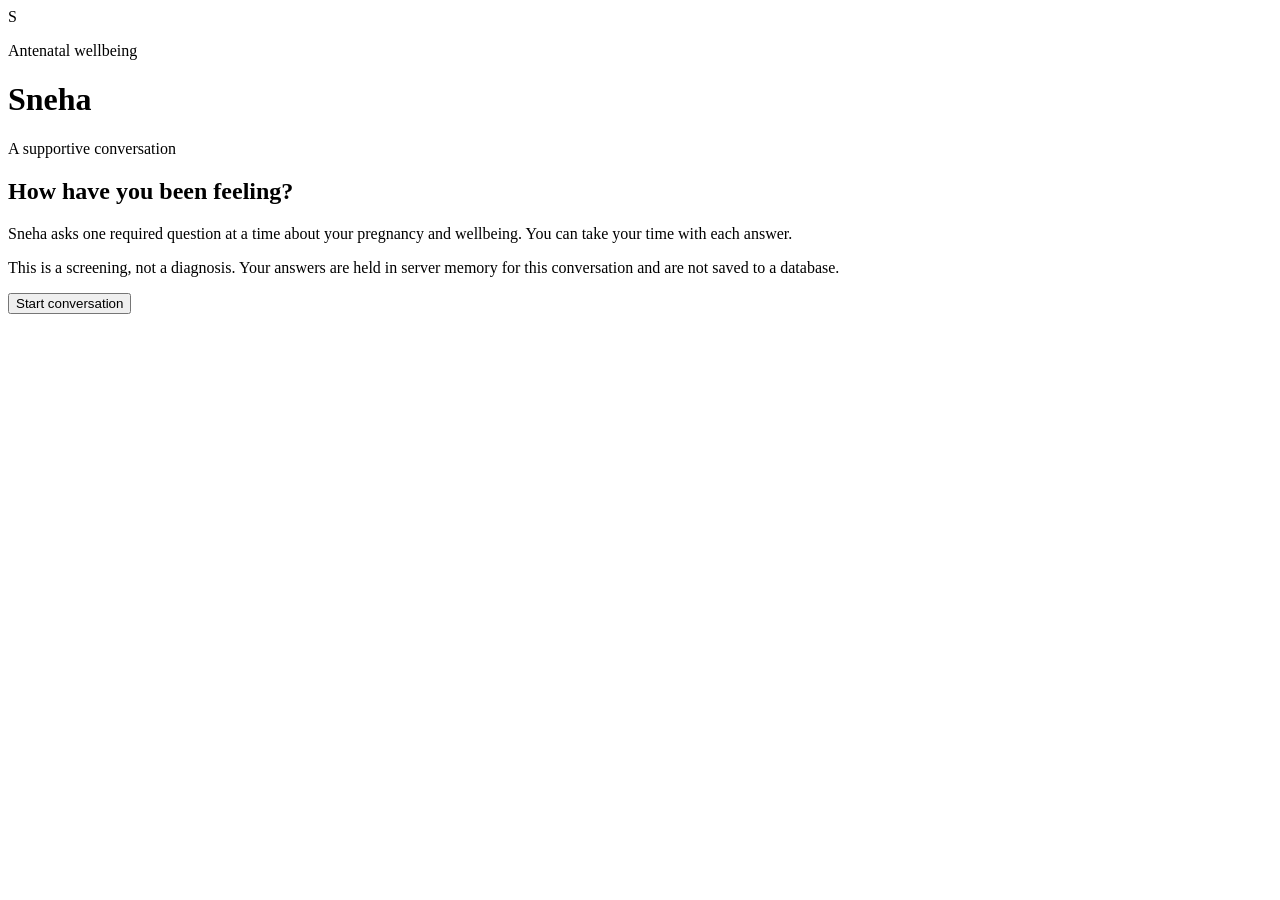
==== frontend/index.html @ eab2104a "v1.2" ====
<!doctype html>
<html lang="en">
  <head>
    <meta charset="utf-8">
    <meta name="viewport" content="width=device-width, initial-scale=1">
    <meta name="theme-color" content="#f5f7f3">
    <title>Sneha Antenatal Screening</title>
    <link rel="stylesheet" href="/static/styles.css?v=20261013-options">
    <script src="/static/app.js?v=20261013-options" defer></script>
  </head>
  <body>
    <main class="page-shell">
      <header class="page-header">
        <div class="brand-mark" aria-hidden="true">S</div>
        <div>
          <p class="eyebrow">Antenatal wellbeing</p>
          <h1>Sneha</h1>
        </div>
      </header>

      <section class="intro-card" aria-labelledby="intro-title">
        <p class="eyebrow">A supportive conversation</p>
        <h2 id="intro-title">How have you been feeling?</h2>
        <p>
          Sneha asks one required question at a time about your pregnancy
          and wellbeing. You can take your time with each answer.
        </p>
        <p class="disclaimer">
          This is a screening, not a diagnosis. Your answers are held in
          server memory for this conversation and are not saved to a database.
        </p>
        <button id="start-button" class="primary-button" type="button">
          Start conversation
        </button>
      </section>

      <section id="conversation-panel" class="conversation-card" hidden>
        <div class="progress-header">
          <div>
            <p class="eyebrow">Interview progress</p>
            <p id="progress-label" class="progress-label">0 of 25 questions</p>
          </div>
          <p id="stage-label" class="stage-label">Getting started</p>
        </div>
        <progress id="progress-bar" max="100" value="0">0%</progress>

        <div
          id="messages"
          class="messages"
          role="log"
          aria-live="polite"
          aria-relevant="additions text"
          aria-label="Conversation with Sneha"
        ></div>

        <form id="reply-form" class="reply-form">
          <label class="sr-only" for="reply-input">Your answer</label>
          <textarea
            id="reply-input"
            name="message"
            rows="2"
            maxlength="4000"
            placeholder="Type your answer..."
            required
          ></textarea>
          <button id="send-button" class="primary-button" type="submit">
            Send
          </button>
        </form>
        <p id="status-message" class="status-message" role="status"></p>
        <section
          id="screening-result"
          class="result-card"
          aria-live="polite"
          hidden
        ></section>
      </section>
    </main>
  </body>
</html>
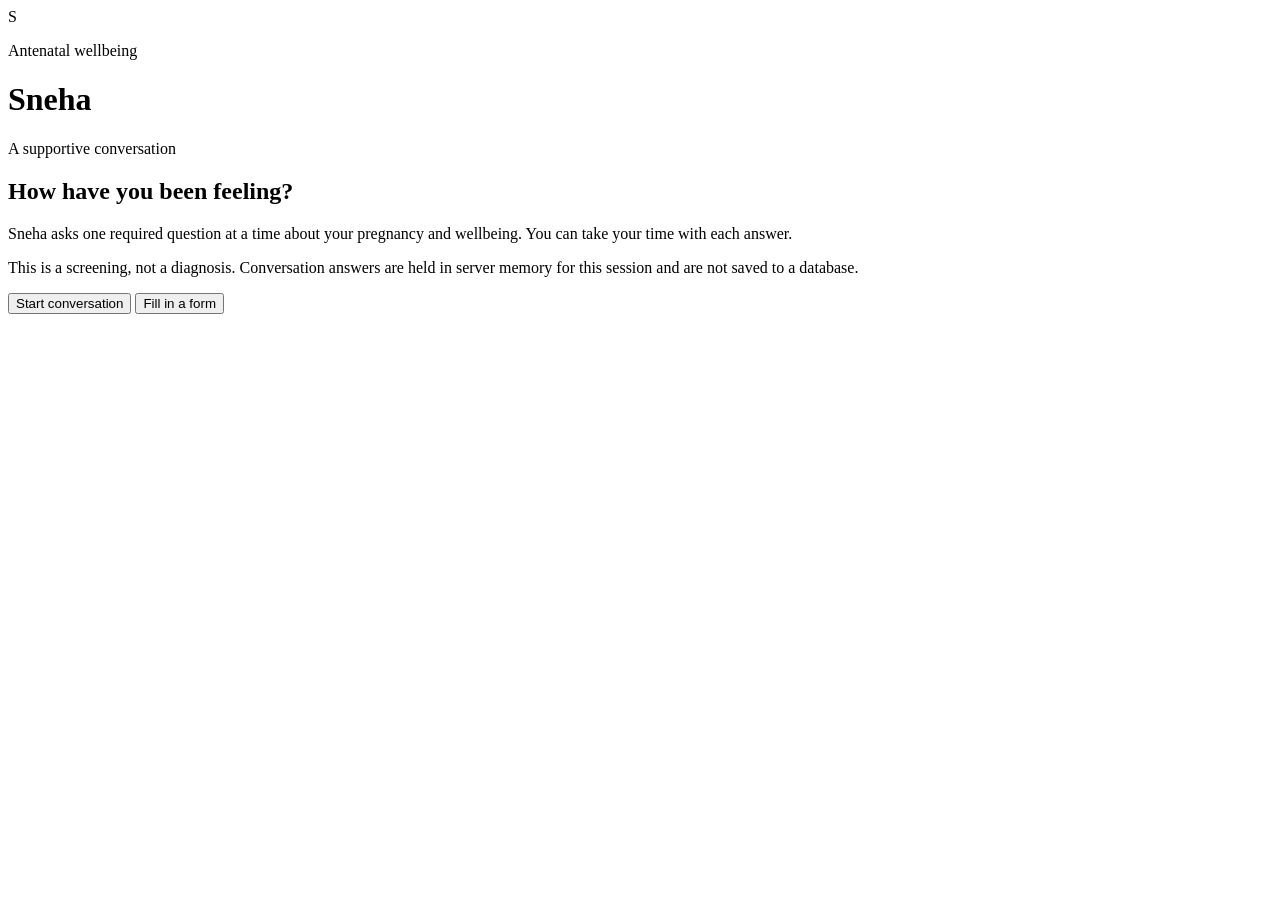
==== commit d1488cd3: "v2.1" ====
--- a/frontend/index.html
+++ b/frontend/index.html
@@ -5,8 +5,8 @@
     <meta name="viewport" content="width=device-width, initial-scale=1">
     <meta name="theme-color" content="#f5f7f3">
     <title>Sneha Antenatal Screening</title>
-    <link rel="stylesheet" href="/static/styles.css?v=20261013-options">
-    <script src="/static/app.js?v=20261013-options" defer></script>
+    <link rel="stylesheet" href="/static/styles.css?v=20261013-voice">
+    <script src="/static/app.js?v=20261013-azure-neural" defer></script>
   </head>
   <body>
     <main class="page-shell">
@@ -26,12 +26,54 @@
           and wellbeing. You can take your time with each answer.
         </p>
         <p class="disclaimer">
-          This is a screening, not a diagnosis. Your answers are held in
-          server memory for this conversation and are not saved to a database.
+          This is a screening, not a diagnosis. Conversation answers are held
+          in server memory for this session and are not saved to a database.
         </p>
-        <button id="start-button" class="primary-button" type="button">
-          Start conversation
-        </button>
+        <div class="mode-buttons">
+          <button id="start-button" class="primary-button" type="button">
+            Start conversation
+          </button>
+          <button id="start-form-button" class="secondary-button" type="button">
+            Fill in a form
+          </button>
+        </div>
+      </section>
+
+      <section id="form-panel" class="conversation-card" hidden>
+        <div>
+          <p class="eyebrow">Antenatal wellbeing questionnaire</p>
+          <h2>Tell us how things have been</h2>
+          <p class="form-intro">
+            Answer each question as best you can. For the symptom questions,
+            think about how often you have experienced each one recently.
+          </p>
+          <p class="disclaimer">
+            This is a screening estimate, not a diagnosis. Your answers are
+            sent to the server to calculate a result and are not saved to a
+            database. If you indicate thoughts of self-harm, the screening
+            stops so we can focus on your immediate safety.
+          </p>
+        </div>
+        <form id="screening-form">
+          <div id="form-fields" class="form-fields">
+            <p id="form-loading" role="status">Loading questions...</p>
+          </div>
+          <div class="form-actions">
+            <button id="form-submit-button" class="primary-button" type="submit">
+              Get screening estimate
+            </button>
+            <button id="back-to-intro-button" class="secondary-button" type="button">
+              Back
+            </button>
+          </div>
+        </form>
+        <p id="form-status-message" class="status-message" role="status"></p>
+        <section
+          id="form-result"
+          class="result-card"
+          aria-live="polite"
+          hidden
+        ></section>
       </section>
 
       <section id="conversation-panel" class="conversation-card" hidden>
@@ -43,6 +85,45 @@
           <p id="stage-label" class="stage-label">Getting started</p>
         </div>
         <progress id="progress-bar" max="100" value="0">0%</progress>
+
+        <div class="sneha-companion" aria-label="Sneha, your supportive screening companion">
+          <svg
+            class="sneha-avatar"
+            viewBox="0 0 120 120"
+            role="img"
+            aria-label="Friendly animated portrait of Sneha"
+            xmlns="http://www.w3.org/2000/svg"
+          >
+            <circle cx="60" cy="60" r="58" fill="#e9f4ed" />
+            <path
+              d="M19 111c3-18 19-29 41-29s38 11 41 29"
+              fill="#3d8069"
+            />
+            <path d="M37 52c-8-19 1-39 23-39s31 20 23 39l-2 18H39z" fill="#294b40" />
+            <circle cx="34" cy="53" r="8" fill="#d1e7da" stroke="#3d8069" stroke-width="3" />
+            <circle cx="86" cy="53" r="8" fill="#d1e7da" stroke="#3d8069" stroke-width="3" />
+            <path d="M42 41c0-12 8-20 18-20s18 8 18 20v18c0 16-8 25-18 25s-18-9-18-25z" fill="#f2c9a8" />
+            <path d="M40 46c-1-16 8-26 20-26 13 0 20 10 20 25-6-2-11-7-14-12-5 7-14 11-26 13" fill="#294b40" />
+            <path d="M49 53h1m20 0h1" stroke="#294b40" stroke-linecap="round" stroke-width="4" />
+            <path class="avatar-mouth-smile" d="M52 67c5 5 11 5 16 0" fill="none" stroke="#9c5550" stroke-linecap="round" stroke-width="3" />
+            <ellipse class="avatar-mouth-speaking" cx="60" cy="67" rx="5" ry="7" fill="#824640" />
+            <path d="M57 71c2 1 4 1 6 0" stroke="#ed9b91" stroke-linecap="round" stroke-width="2" />
+            <circle cx="33" cy="53" r="2" fill="#fff" />
+            <circle cx="87" cy="53" r="2" fill="#fff" />
+          </svg>
+          <div class="companion-copy">
+            <strong>Sneha</strong>
+            <span id="bot-caption" aria-live="polite">Here with you</span>
+          </div>
+          <button
+            id="voice-toggle"
+            class="voice-toggle"
+            type="button"
+            aria-pressed="true"
+          >
+            Voice: On
+          </button>
+        </div>
 
         <div
           id="messages"
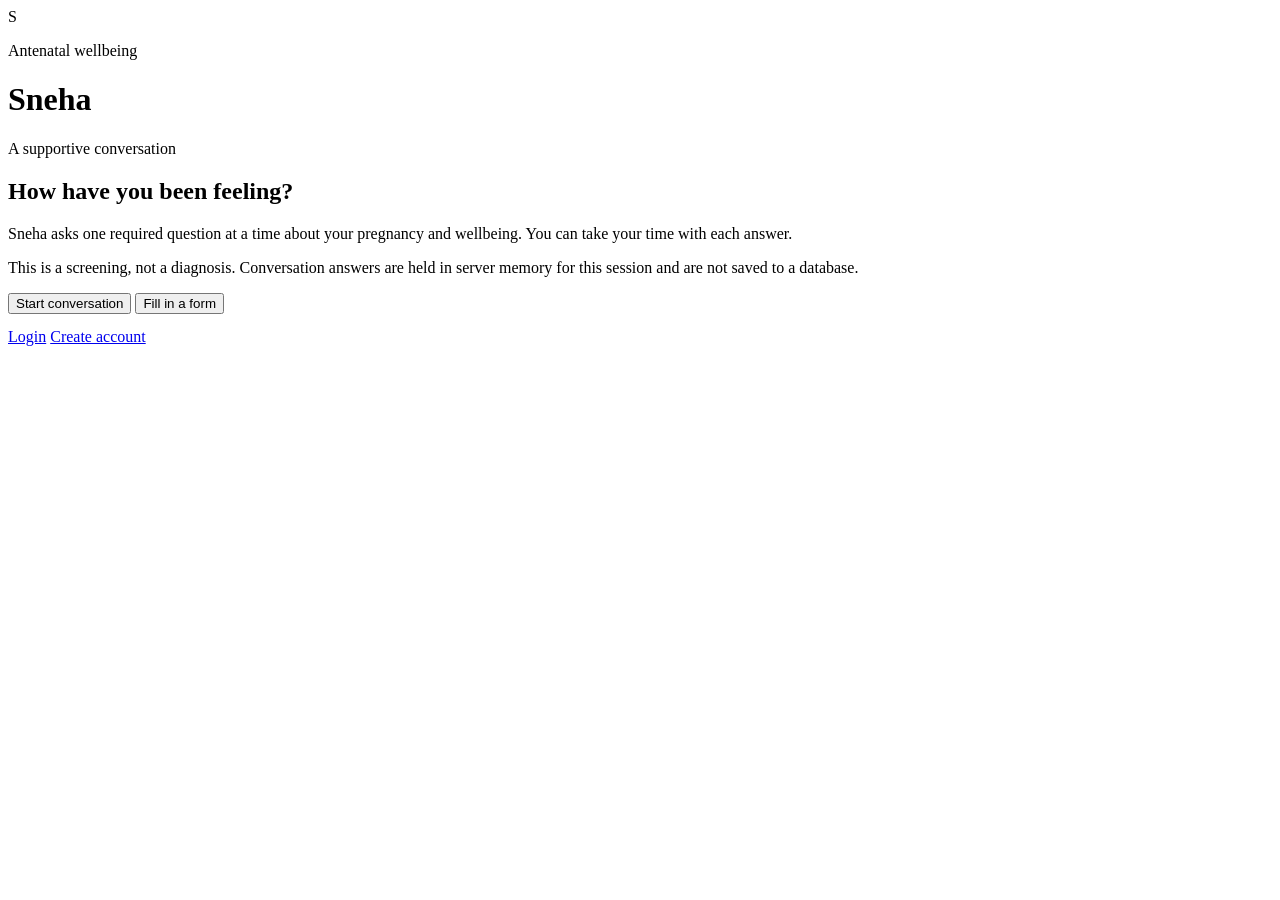
==== commit 25c6d63f: "v3.3" ====
--- a/frontend/index.html
+++ b/frontend/index.html
@@ -36,6 +36,10 @@
           <button id="start-form-button" class="secondary-button" type="button">
             Fill in a form
           </button>
+        </div>
+        <div class="mode-buttons" style="margin-top: 14px;">
+          <a class="secondary-link" href="/auth/login">Login</a>
+          <a class="secondary-link" href="/auth/register">Create account</a>
         </div>
       </section>
 
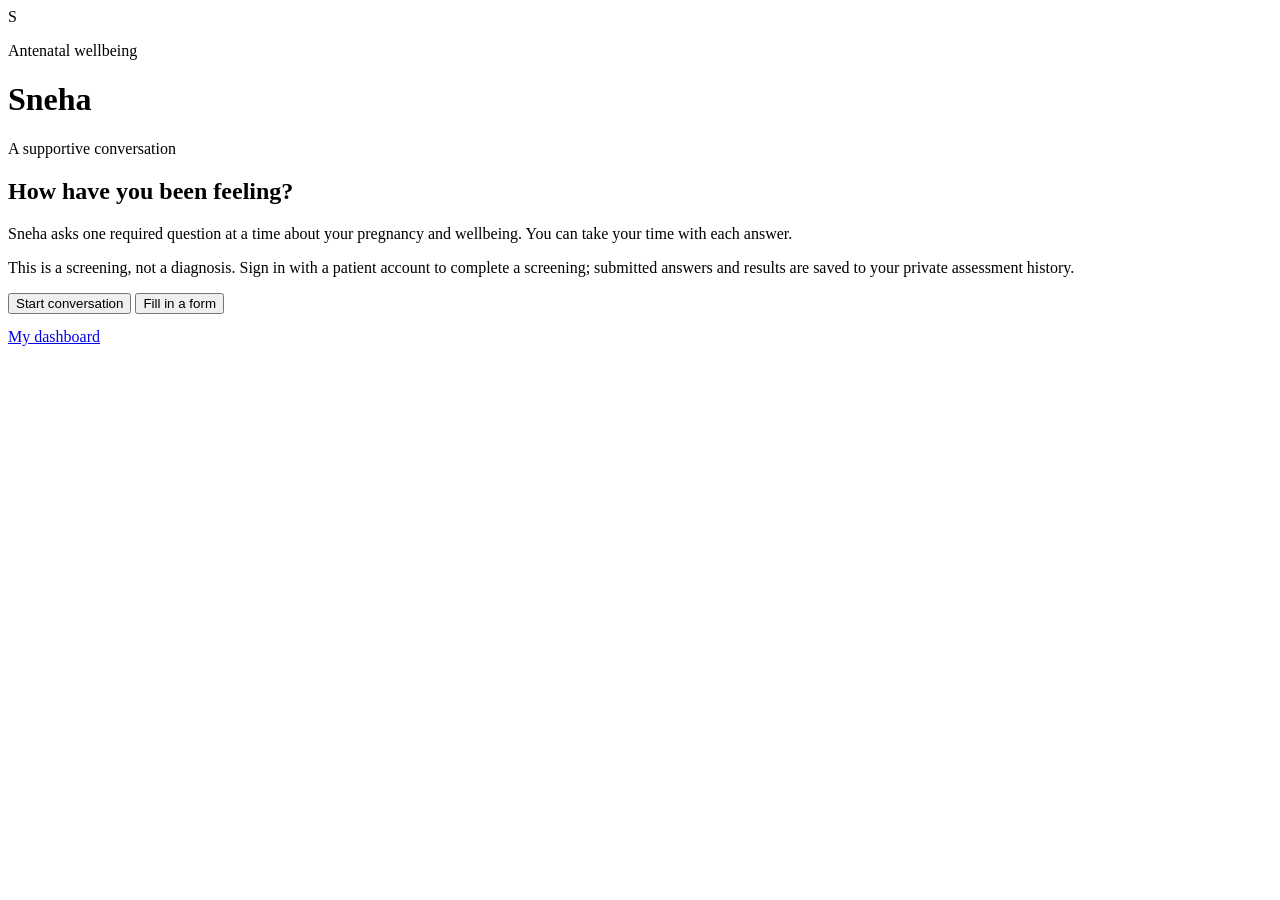
==== commit 86de12ba: "v4" ====
--- a/frontend/index.html
+++ b/frontend/index.html
@@ -26,8 +26,9 @@
           and wellbeing. You can take your time with each answer.
         </p>
         <p class="disclaimer">
-          This is a screening, not a diagnosis. Conversation answers are held
-          in server memory for this session and are not saved to a database.
+          This is a screening, not a diagnosis. Sign in with a patient account
+          to complete a screening; submitted answers and results are saved to
+          your private assessment history.
         </p>
         <div class="mode-buttons">
           <button id="start-button" class="primary-button" type="button">
@@ -38,8 +39,7 @@
           </button>
         </div>
         <div class="mode-buttons" style="margin-top: 14px;">
-          <a class="secondary-link" href="/auth/login">Login</a>
-          <a class="secondary-link" href="/auth/register">Create account</a>
+          <a class="secondary-link" href="/patient">My dashboard</a>
         </div>
       </section>
 
@@ -53,9 +53,9 @@
           </p>
           <p class="disclaimer">
             This is a screening estimate, not a diagnosis. Your answers are
-            sent to the server to calculate a result and are not saved to a
-            database. If you indicate thoughts of self-harm, the screening
-            stops so we can focus on your immediate safety.
+            submitted securely to your patient account with the result. If you
+            indicate thoughts of self-harm, the screening stops so we can focus
+            on your immediate safety.
           </p>
         </div>
         <form id="screening-form">
